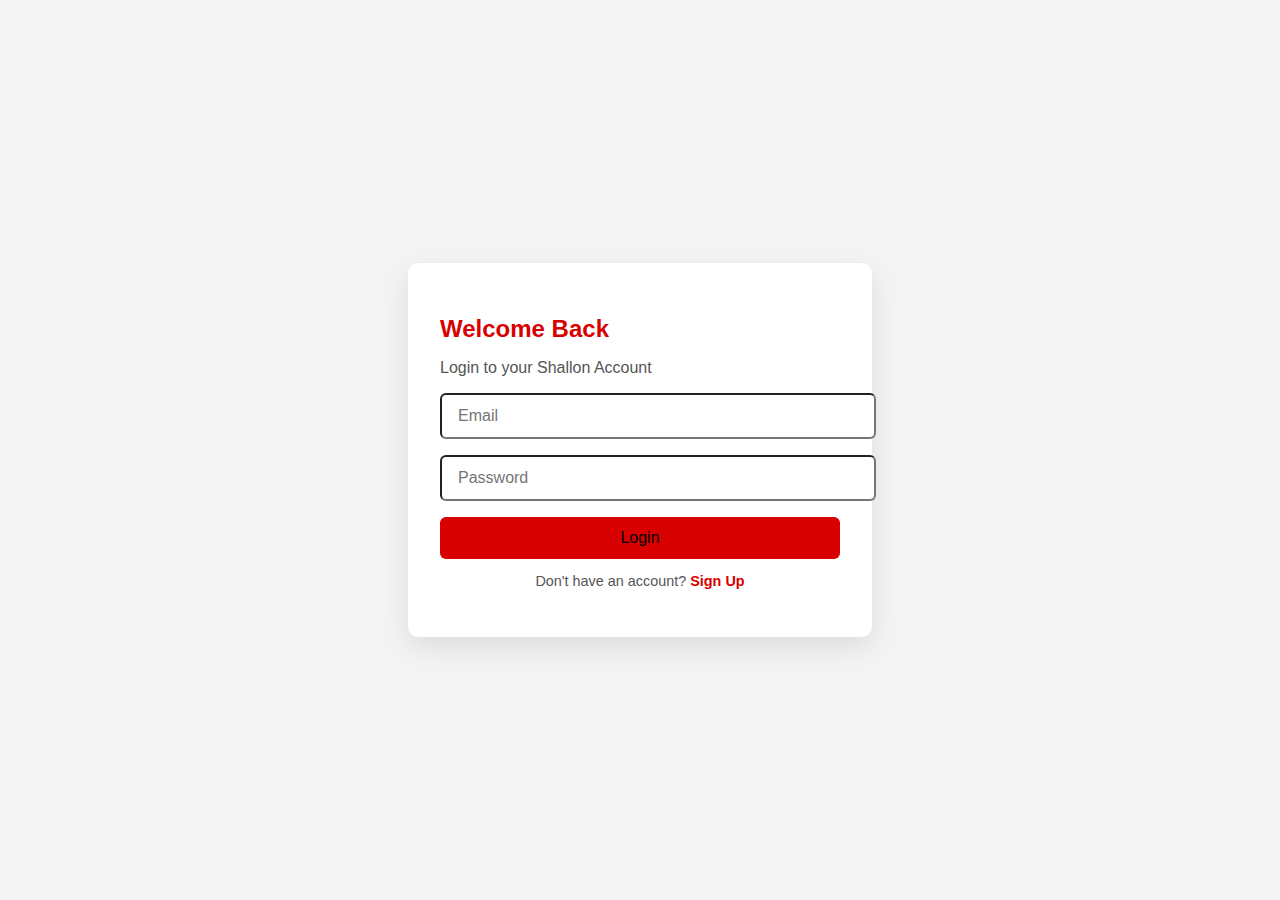
==== auth.html @ 3e371ef1 "auth page" ====
<!DOCTYPE html>
<html lang="en">
<head>
    <meta charset="UTF-8">
    <meta name="viewport" content="width=device-width, initial-scale=1.0">
    <title>Login or Sign Up | Shallon Business</title>
    <link rel="stylesheet" href="auth.css">
</head>
<body>
    <div class="auth-container">
        <div class="form-box">
            <h2>Welcome Back</h2>
            <p>Login to your Shallon Account</p>
            <form action="#" method="POST">
                <input type="email" placeholder="Email" required>
                <input type="password" placeholder="Password" required>
                <button type="submit" class="btn">Login</button>
                <p class="switch-text">
                    Don't have an account? <a href="#" onclick="toggleForm()">Sign Up</a>
                </p>
            </form>
        </div>

        <div class="form-box hidden" id="signup-box">
            <h2>Get Started</h2>
            <p>Create your free account</p>
            <form action="#" method="POST">
                <input type="text" placeholder="Full Name" required>
                <input type="email" placeholder="Email" required>
                <input type="password" placeholder="Password" required>
                <button type="submit" class="btn">Sign Up</button>
                <p class="switch-text">
                    Already have an account? <a href="#" onclick="toggleForm()">Login</a>
                </p>
            </form>
        </div>
    </div>

    <script>
        function toggleForm() {
            document.querySelectorAll('.form-box').forEach(box => box.classList.toggle('hidden'));
        }
    </script>
</body>
</html>
---- auth.css ----
:root {
    --primary-color: #d80000;
    --secondary-color: #007aff;
    --white: #fff;
    --bg-light: #f4f4f4;
}

body {
    margin: 0;
    font-family: 'Segoe UI', sans-serif;
    background-color: var(--bg-light);
    display: flex;
    align-items: center;
    justify-content: center;
    height: 100vh;
}

.auth-container {
    width: 100%;
    max-width: 400px;
    background-color: var(--white);
    padding: 2rem;
    border-radius: 10px;
    box-shadow: 0 10px 30px rgba(0, 0, 0, 0.1);
}

.form-box {
    display: block;
}

.form-box.hidden {
    display: none;
}

h2 {
    color: var(--primary-color);
    margin-bottom: 0.5rem;
}

p {
    margin-bottom: 1rem;
    color: #555;
}

input {
    width: 100%;
    padding: 0.75rem 1rem;
    margin-bottom: 1rem;
    border-radius: 6px;
    font-size: 1rem;
}

.btn {
    width: 100%;
    padding: 0.75rem 1rem;
    background-color: var(--primary-color);
    columns: var(--white);
    border: none;
    border-radius: 6px;
    font-size: 1rem;
    cursor: pointer;
    transition: background 0.3s;
}

.btn:hover {
    background-color: var(--secondary-color);
}

.switch-text {
    text-align: center;
    font-size: 0.9rem;
}

.switch-text a {
    color: var(--primary-color);
    text-decoration: none;
    font-weight: bold;
}
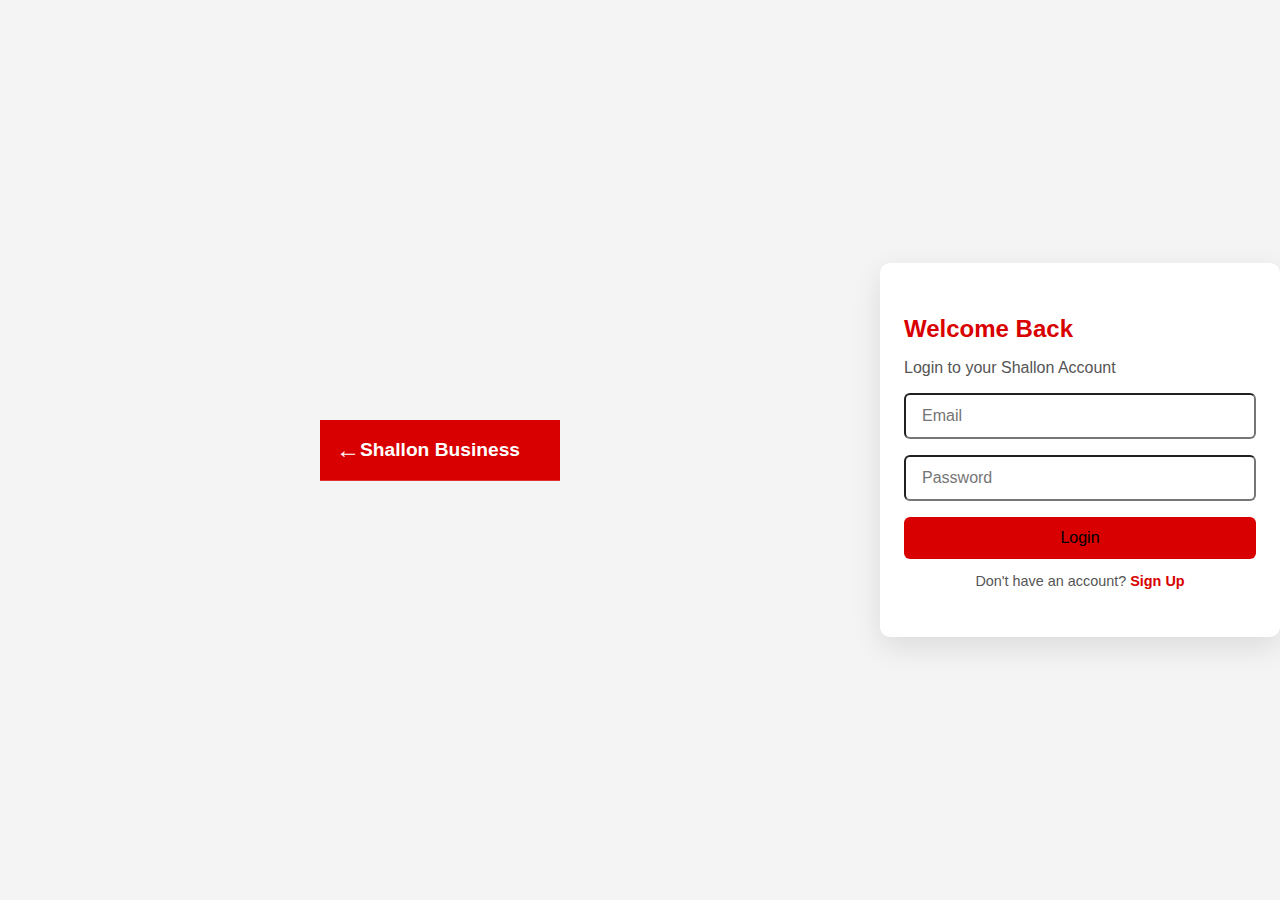
==== commit 21395d45: "back button" ====
--- a/auth.html
+++ b/auth.html
@@ -7,6 +7,11 @@
     <link rel="stylesheet" href="auth.css">
 </head>
 <body>
+    <div class="mobile-nav">
+        <a href="index.html" class="back-arrow">&#8592;</a>
+        <div class="logo-text">Shallon Business</div>
+    </div>
+    
     <div class="auth-container">
         <div class="form-box">
             <h2>Welcome Back</h2>
--- a/auth.css
+++ b/auth.css
@@ -3,6 +3,10 @@
     --secondary-color: #007aff;
     --white: #fff;
     --bg-light: #f4f4f4;
+}
+
+* {
+    box-sizing: border-box;
 }
 
 body {
@@ -19,7 +23,7 @@
     width: 100%;
     max-width: 400px;
     background-color: var(--white);
-    padding: 2rem;
+    padding: 2rem 1.5rem;
     border-radius: 10px;
     box-shadow: 0 10px 30px rgba(0, 0, 0, 0.1);
 }
@@ -75,4 +79,48 @@
     color: var(--primary-color);
     text-decoration: none;
     font-weight: bold;
+}
+
+.mobile-nav {
+    display: flex;
+    align-items: center;
+    padding: 1rem;
+    background-color: var(--primary-color);
+    color: var(--white);
+    justify-content: space-between;
+    max-width: 600px;
+    margin: 0 auto;
+    border-bottom: 1px solid rgba(255, 255, 255, 0.2);
+}
+
+.back-arrow {
+    text-decoration: none;
+    font-size: 1.5rem;
+    color: var(--white);
+}
+
+.logo-text {
+    font-size: 1.2rem;
+    font-weight: bold;
+    flex: 1;
+    text-align: center;
+    margin-right: 1.5rem;
+}
+
+@media (max-width: 600px) {
+    .auth-container {
+        padding: 1.5rem 1rem;
+        margin: 1rem auto;
+        max-width: 100%;
+        border-radius: 10px;
+    }
+
+    .auth-container h2 {
+        font-size: 1.6rem;
+        text-align: center;
+    }
+
+    .auth-container p {
+        text-align: center;
+    }
 }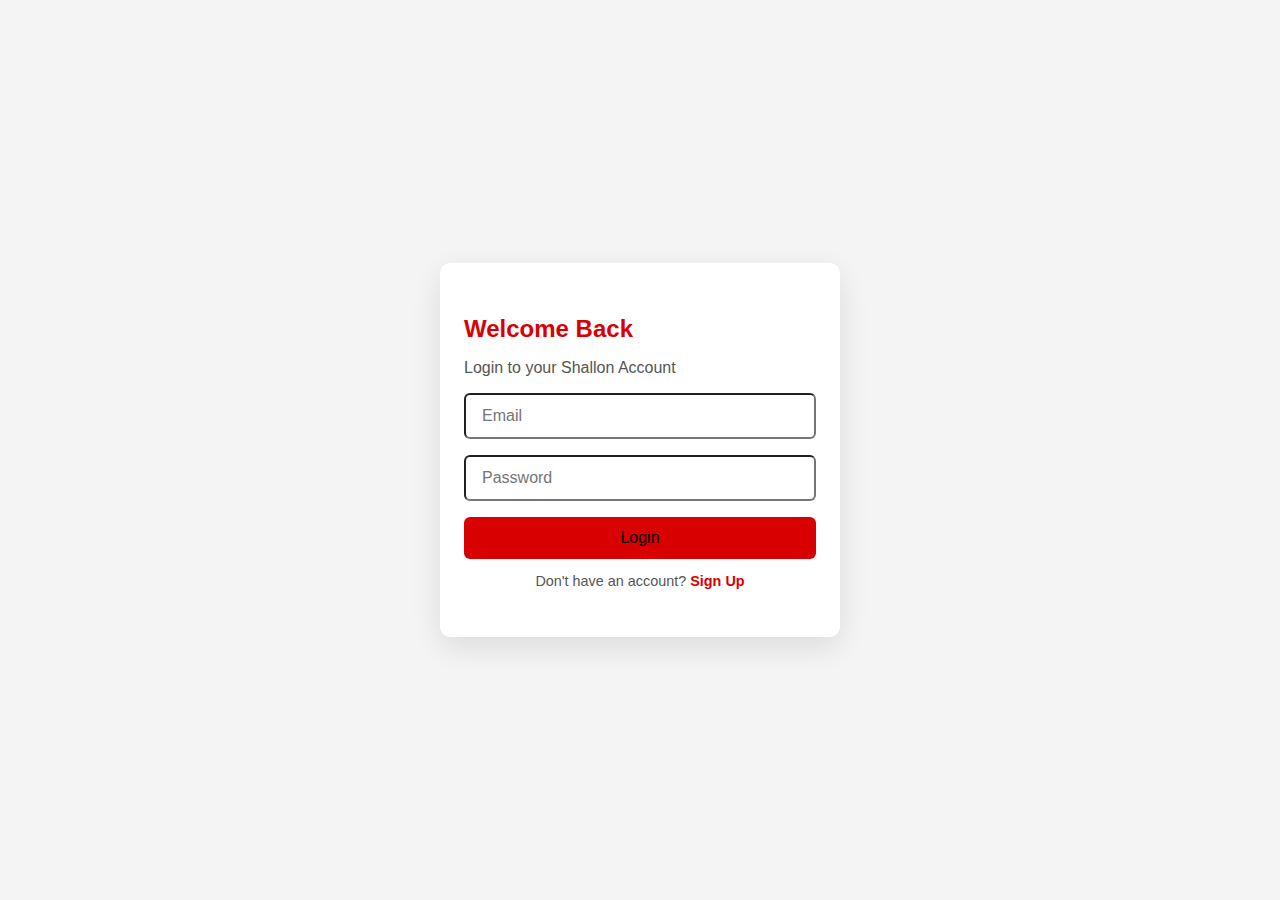
==== commit 7495ede7: "undo back button" ====
--- a/auth.html
+++ b/auth.html
@@ -7,11 +7,6 @@
     <link rel="stylesheet" href="auth.css">
 </head>
 <body>
-    <div class="mobile-nav">
-        <a href="index.html" class="back-arrow">&#8592;</a>
-        <div class="logo-text">Shallon Business</div>
-    </div>
-    
     <div class="auth-container">
         <div class="form-box">
             <h2>Welcome Back</h2>
--- a/auth.css
+++ b/auth.css
@@ -81,32 +81,6 @@
     font-weight: bold;
 }
 
-.mobile-nav {
-    display: flex;
-    align-items: center;
-    padding: 1rem;
-    background-color: var(--primary-color);
-    color: var(--white);
-    justify-content: space-between;
-    max-width: 600px;
-    margin: 0 auto;
-    border-bottom: 1px solid rgba(255, 255, 255, 0.2);
-}
-
-.back-arrow {
-    text-decoration: none;
-    font-size: 1.5rem;
-    color: var(--white);
-}
-
-.logo-text {
-    font-size: 1.2rem;
-    font-weight: bold;
-    flex: 1;
-    text-align: center;
-    margin-right: 1.5rem;
-}
-
 @media (max-width: 600px) {
     .auth-container {
         padding: 1.5rem 1rem;
